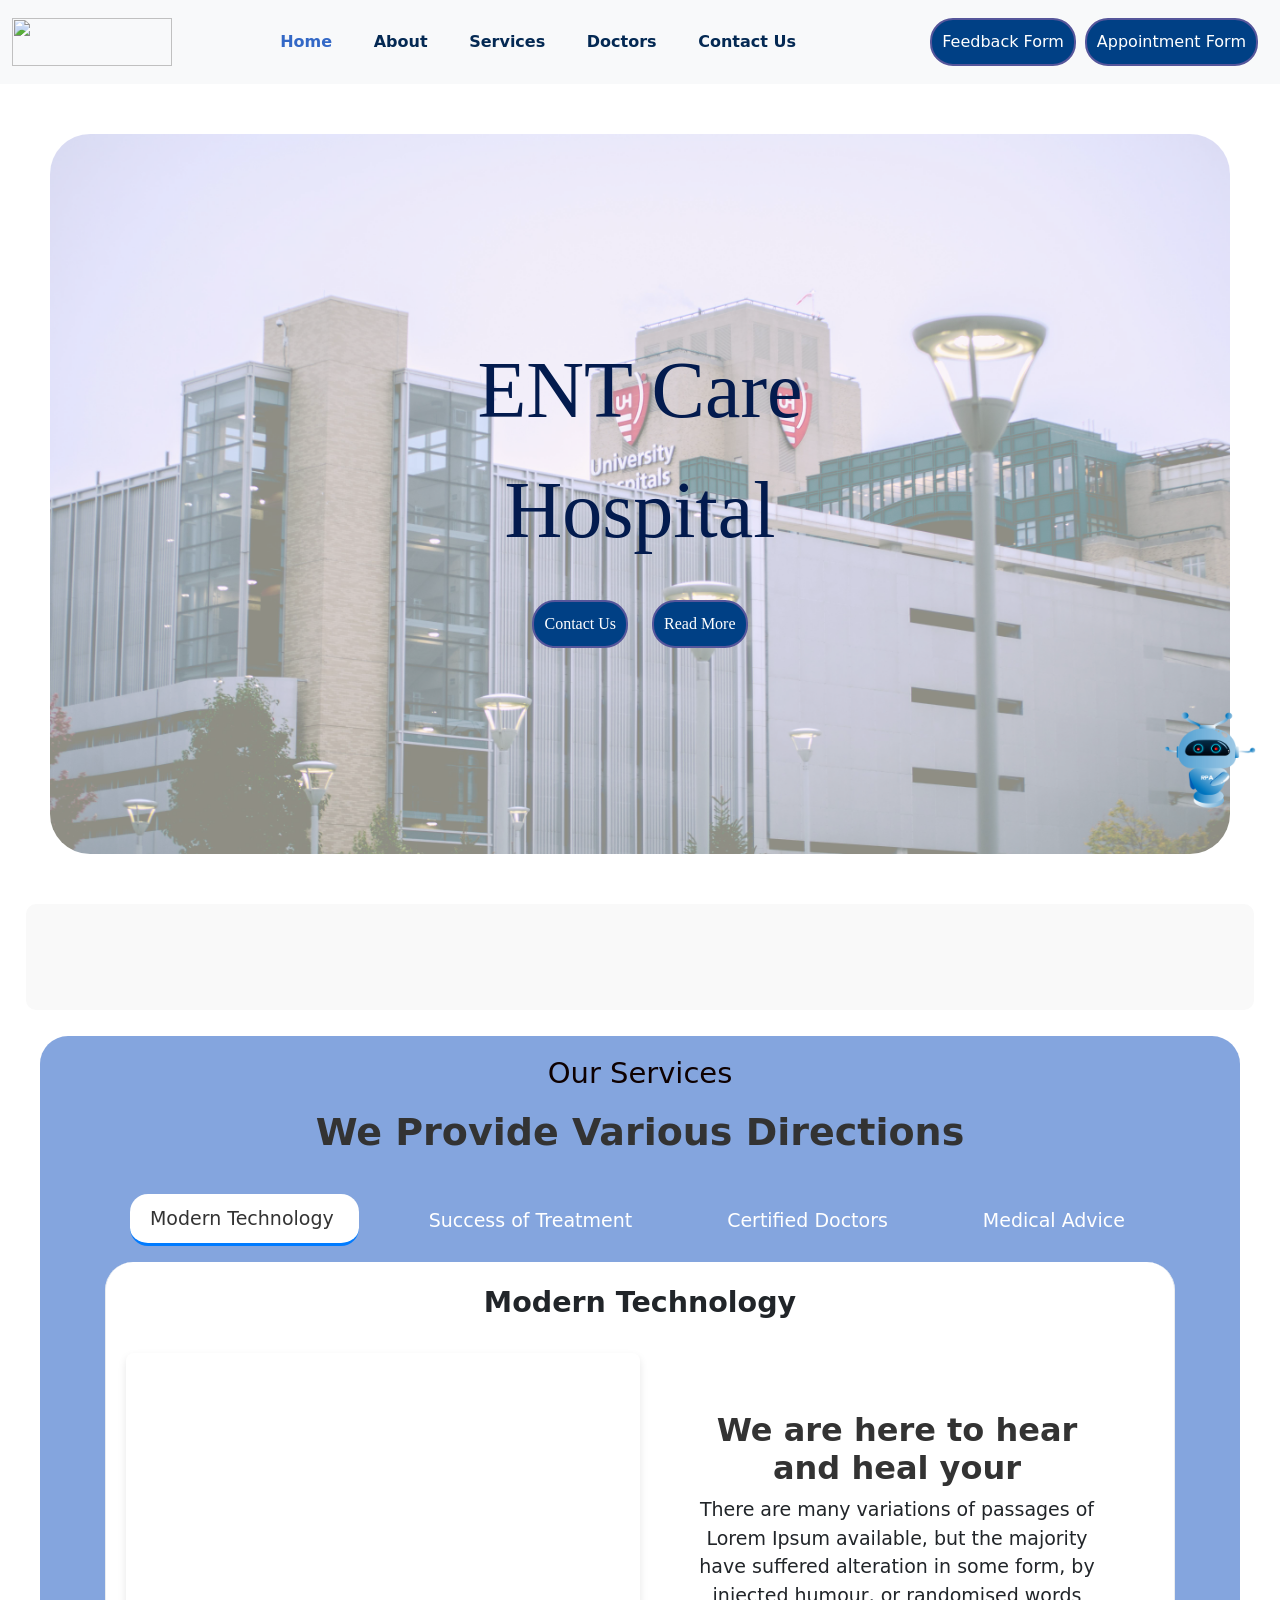
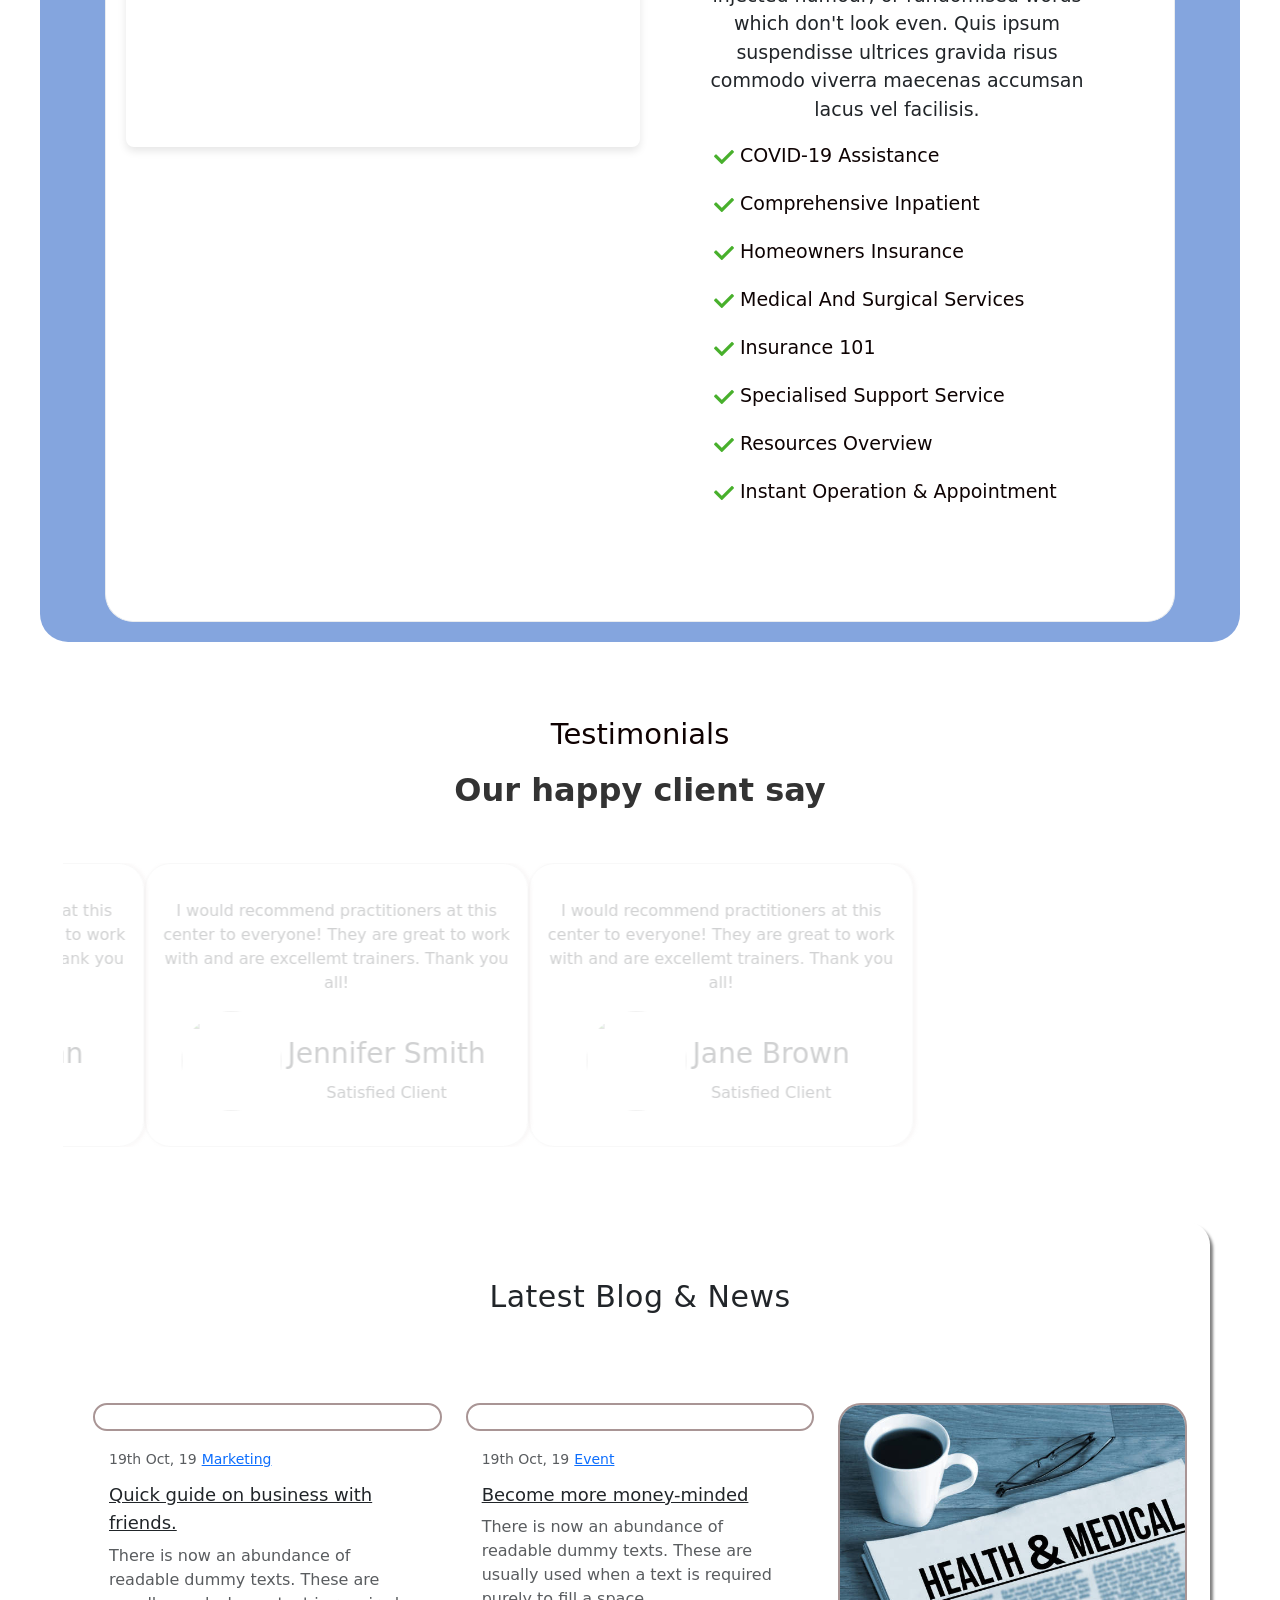
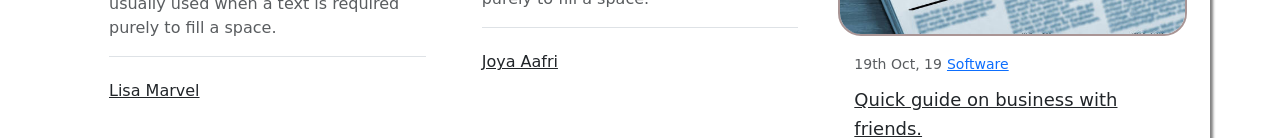
==== Index.html @ 974fb87e "deployment" ====
<!DOCTYPE html>
<html lang="en">
<head>
    <meta charset="UTF-8">
    <meta name="viewport" content="width=device-width, initial-scale=1.0">
    <title>Redirecting to Home</title>
    <meta http-equiv="refresh" content="0; URL='/src/HTML/Home.html'" />
</head>
<body>
    <p>If you are not redirected, <a href="./src/HTML/Home.html">click here to go to Home page</a>.</p>
</body>
</html>
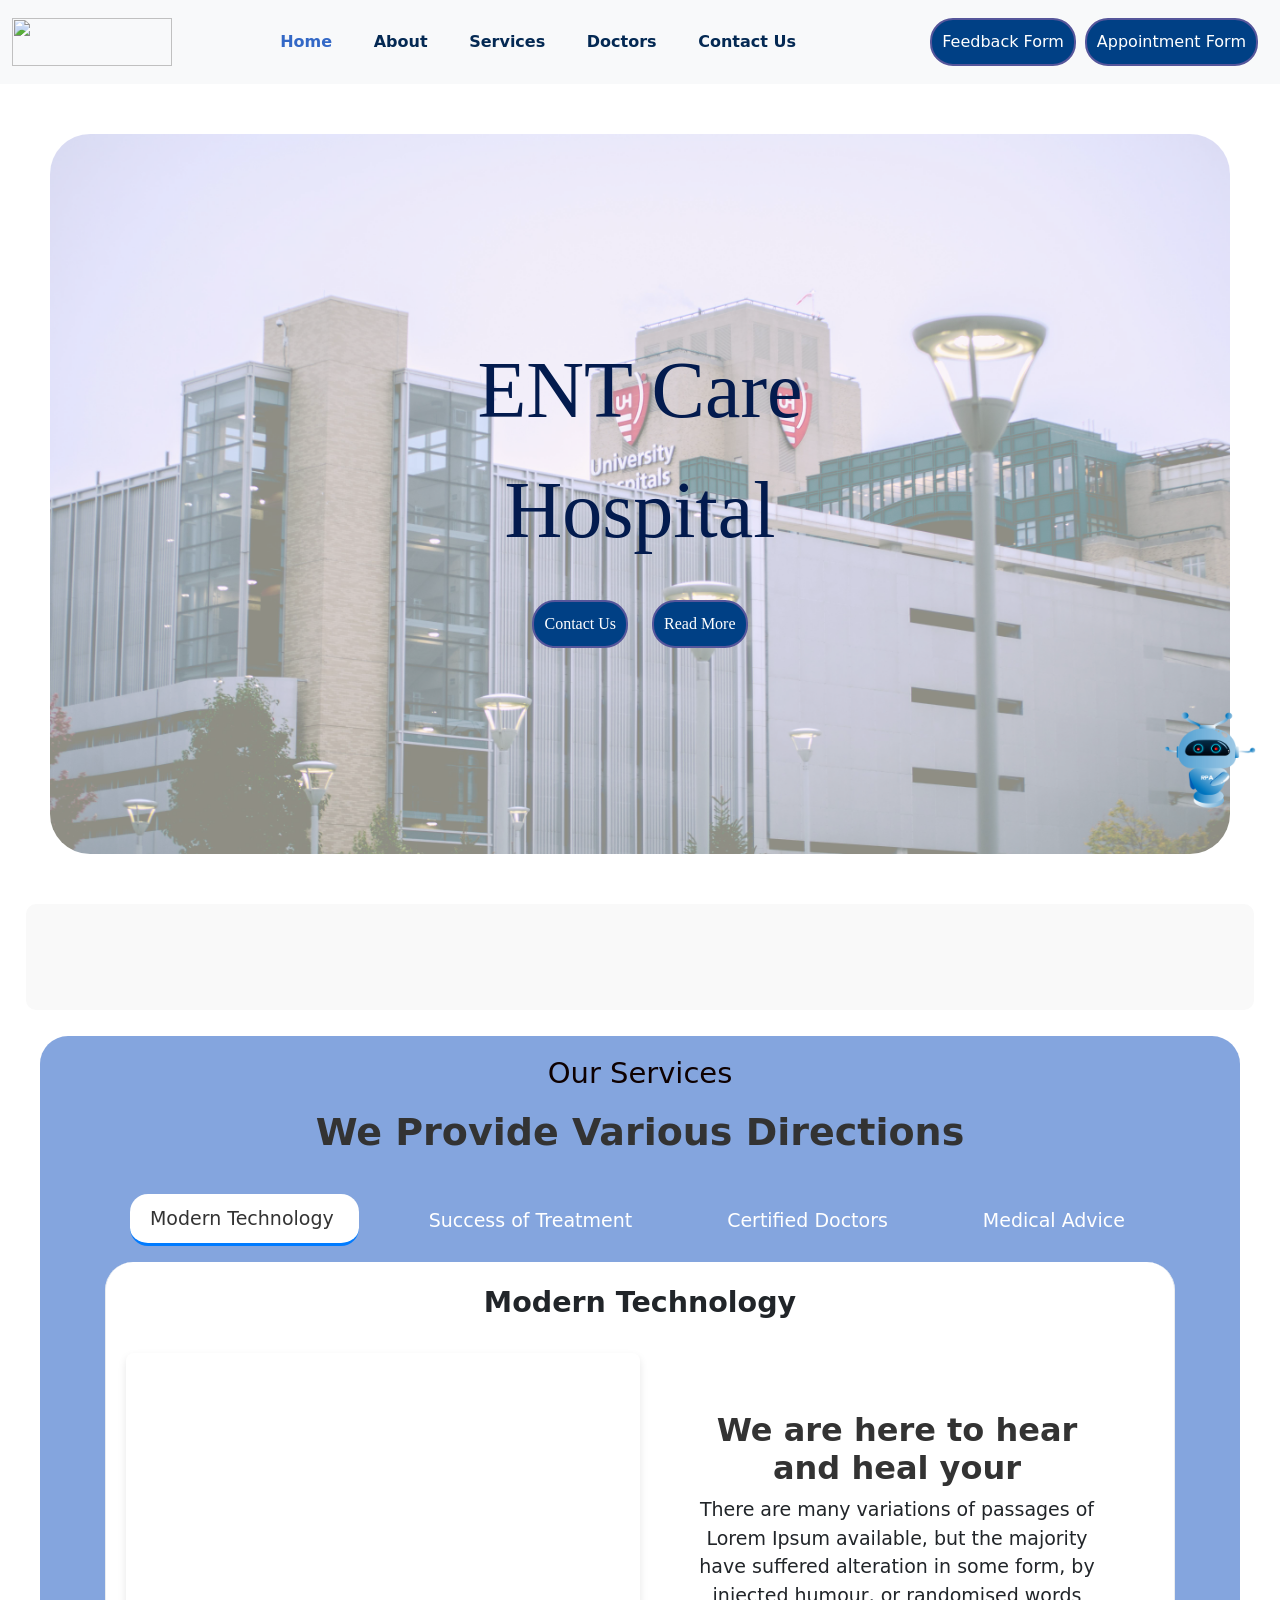
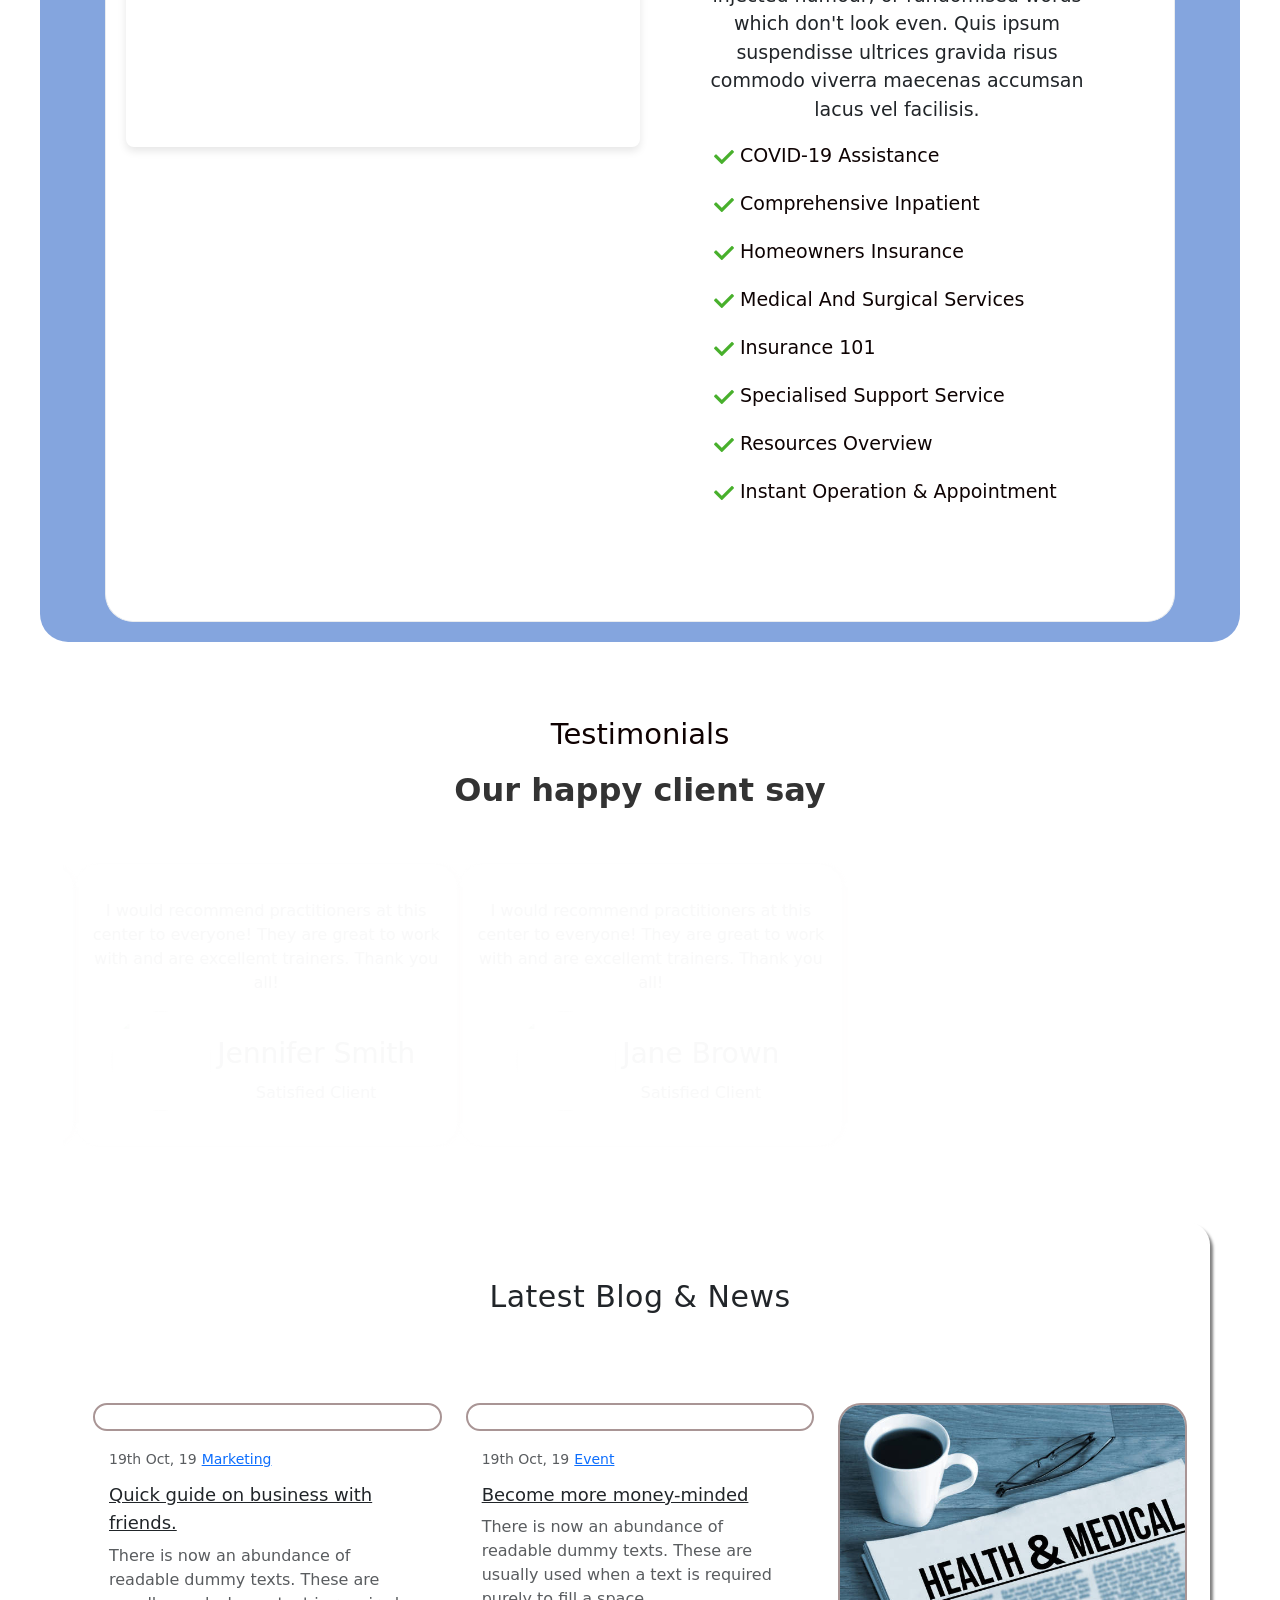
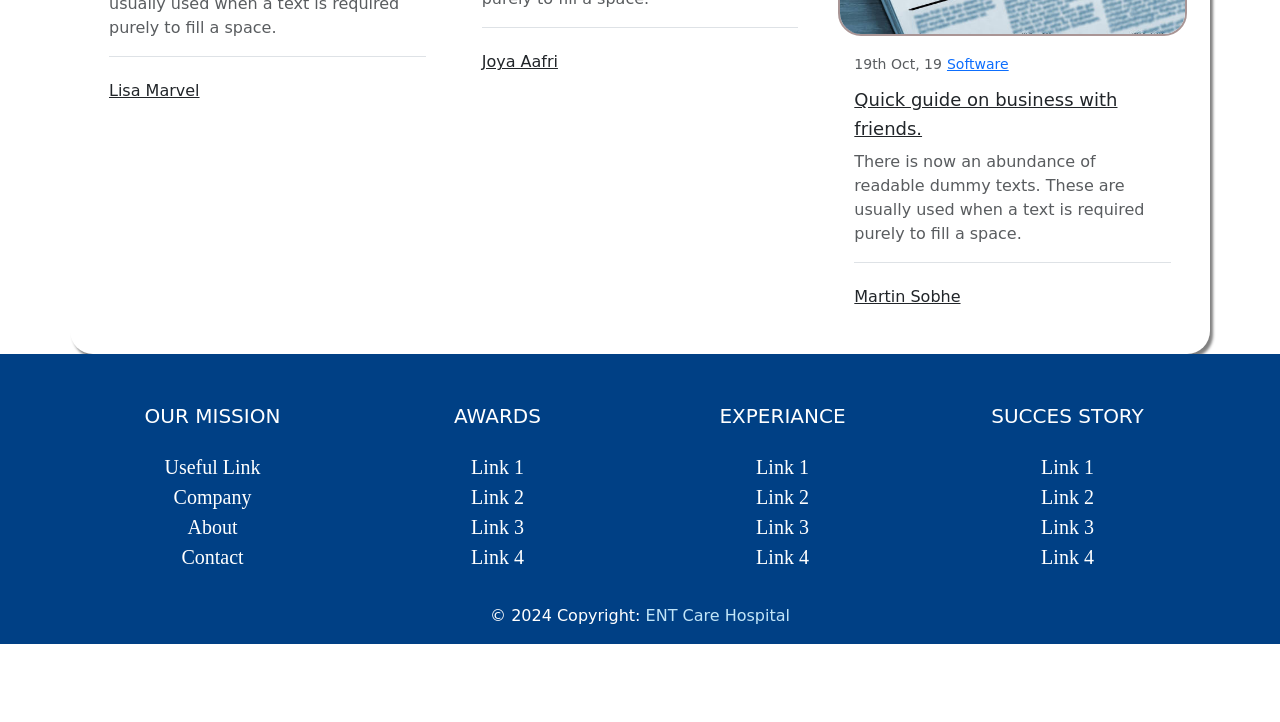
==== commit 8d238896: "deployment" ====
--- a/Index.html
+++ b/Index.html
@@ -7,6 +7,6 @@
     <meta http-equiv="refresh" content="0; URL='/src/HTML/Home.html'" />
 </head>
 <body>
-    <p>If you are not redirected, <a href="./src/HTML/Home.html">click here to go to Home page</a>.</p>
+    <p>If you are not redirect, <a href="./src/HTML/Home.html">click here to go to Home page</a>.</p>
 </body>
 </html>
